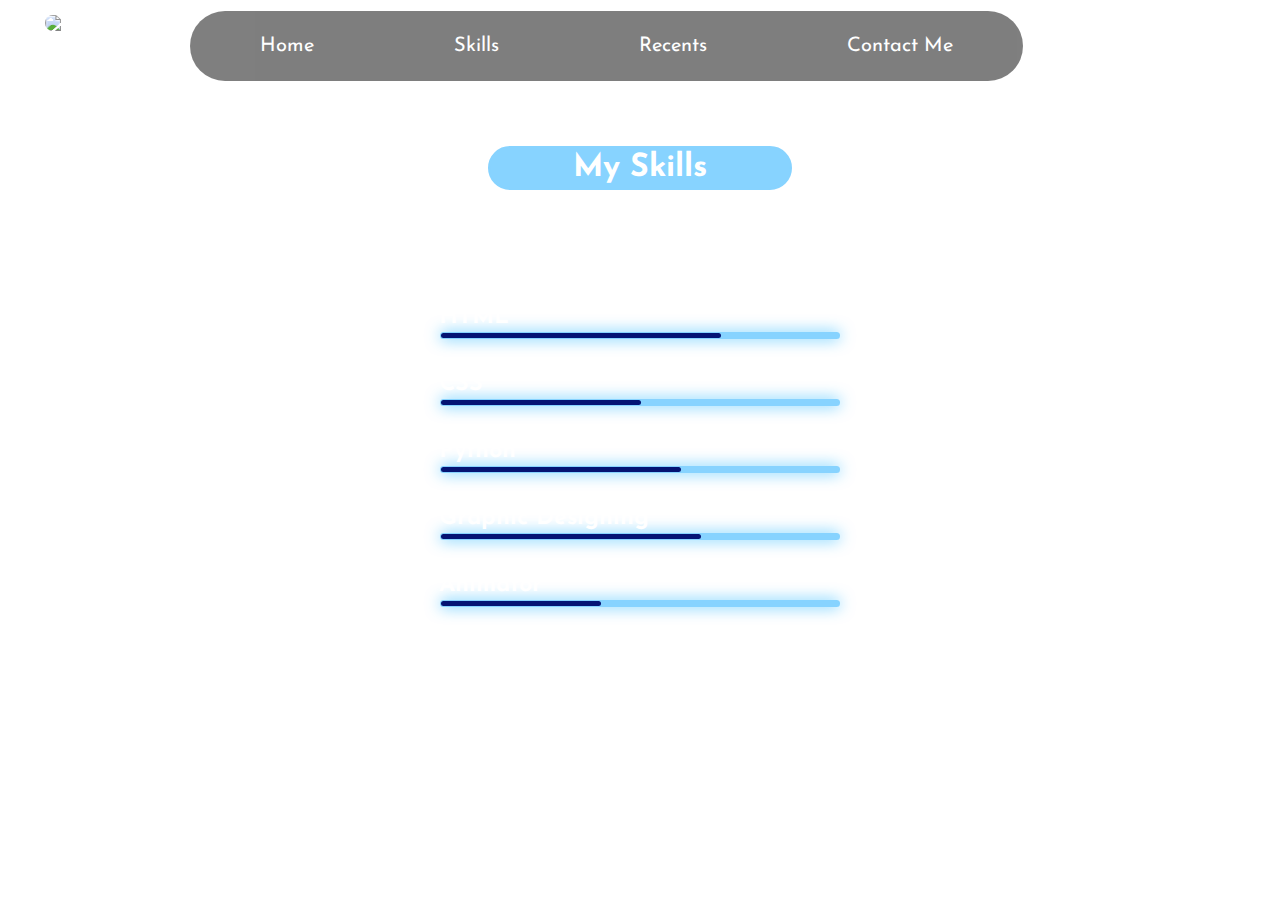
==== skills.html @ 3c484205 "Add files via upload" ====
<!DOCTYPE html>
<html lang="en">

<head>
    <meta charset="UTF-8">
    <meta http-equiv="X-UA-Compatible" content="IE=edge">
    <meta name="viewport" content="width=device-width, initial-scale=1.0">
    <title>This is contacting page</title>
    <link href="https://fonts.googleapis.com/css2?family=Josefin+Sans:wght@300&display=swap" rel="stylesheet">
    <style>
        * {
            margin: 0px;
            padding: 0px;
        }

        .container {
            width: 300px;
            font-family: 'Josefin Sans', sans-serif;
            margin: 100px auto;
            border: 2px solid rgb(135, 211, 255);
            background-color: rgb(135, 211, 255);
            color: white;
            height: 40px;
            display: flex;
            justify-content: center;
            align-items: center;
            border-radius: 34px;
        }
        
        body {
            font-family: 'Josefin Sans', sans-serif;
            background: url('skills_wally.jpg')no-repeat center;
            color: white;
        }

        .bar {
            background: rgb(135, 211, 255);
            /* display: block; */
            width: 400px;
            display: flex;
            margin: 3px 1px;
            /* justify-content: center; */
            /* align-items: center; */
            height: 7px;
            border: 0px solid rgba(0, 0, 0, 0.897);
            border-radius: 7px;
            overflow: hidden;
            box-shadow: rgba(1, 170, 255, 0.7) 0px 0px 15px;
            text-transform: uppercase;
        }

        .skills {
            display: flex;
            flex-direction: column;
            margin: 100px 10px;
            justify-content: center;
            align-items: center;
            font-family: 'Josefin Sans', sans-serif;
        }

        .skills li {
            list-style: none;
            /* margin: 10px; */
        }

        .bar span {
            height: 5px;
            margin: 1px 1px;
            float: left;
            background: #041474;
            border-radius: 10px;
        }

        .html {
            display: block;
            width: 70%;
            animation: html 9s;
        }

        .css {
            display: block;
            width: 50%;
            animation: css 9s;
        }

        .python {
            display: block;
            width: 60%;
            animation: python 9s;
        }

        .graphicdesigning {
            display: block;
            width: 65%;
            animation: graphicdesigning 9s;
        }

        .animator {
            display: block;
            width: 40%;
            animation: animator 9s;
        }

        @keyframes html {
            0% {
                width: 0%;
            }

            100% {
                width: 70%;
            }
        }

        @keyframes css {
            0% {
                width: 0%;
            }

            100% {
                width: 50%;
            }
        }

        @keyframes python {
            0% {
                width: 0%;
            }

            100% {
                width: 60%;
            }
        }

        @keyframes graphicdesigning {
            0% {
                width: 0%;
            }

            100% {
                width: 65%;
            }
        }

        @keyframes animator {
            0% {
                width: 0%;
            }

            100% {
                width: 40%;
            }
        }
        .mid {
            /* border: 2px solid green;  */
            display: block;
            /* width: 300px; */
            margin: 1px 60px;
            position: absolute;
            top: 0px;
            left: 120px;
        }
        .navigation li{
            list-style: none;
            margin: 10px 20px;
        }
        .navigation li a{
            text-decoration: none;
            color: white;
        }
        .navigation {
            display: flex;
        }
        .item:hover{
            /* background-color: rgb(0, 0, 0); */
            /* opacity: 0.5; */
            transform: scale(2);
            /* z-index: -1; */
            /* border-radius: 50px; */
        }
        

        li {
            font-size: 20px;
            list-style: none;
            margin: 0px;
            padding: 15px 50px;
            cursor: pointer;
        }
        .profile {
            width: 52px;
            height: 52px;
            margin: 15px 45px;
            border-radius: 70px;
        }
        .navigation{
            background-color: black;
            opacity: 0.5;
            border-radius: 40px;
            margin: 10px 10px;
        }
    </style>
</head>

<body>
    <div class="left">
        <img src="new profile_2.jfif" alt="sohith" class="profile">
    </div>
    <div class="mid">
        <nav>
            <ul class="navigation">
                <li class="item"><a href = 'index.html'>Home</a></li>
                <li class="item"><a href = 'skills.html'>Skills</a></li>
                <li class="item"><a href = 'recent.html'>Recents</a></li>
                <li class="item"><a href = 'hire.html'>Contact Me</a></li>
            </ul>
        </nav>
    </div>
    <div class="container">
        <h1>My Skills</h1>
    </div>
    <div class="skills">
        <li>
            <h3>HTML</h3><span class="bar"><span class="html"></span></span>
        </li>
        <li>
            <h3>CSS</h3><span class="bar"><span class="css"></span></span>
        </li>
        <li>
            <h3>Python</h3><span class="bar"><span class="python"></span></span>
        </li>
        <li>
            <h3>Graphic Designing</h3><span class="bar"><span class="graphicdesigning"></span></span>
        </li>
        <li>
            <h3>Animator</h3><span class="bar"><span class="animator"></span></span>
        </li>
    </div>
</body>

</html>
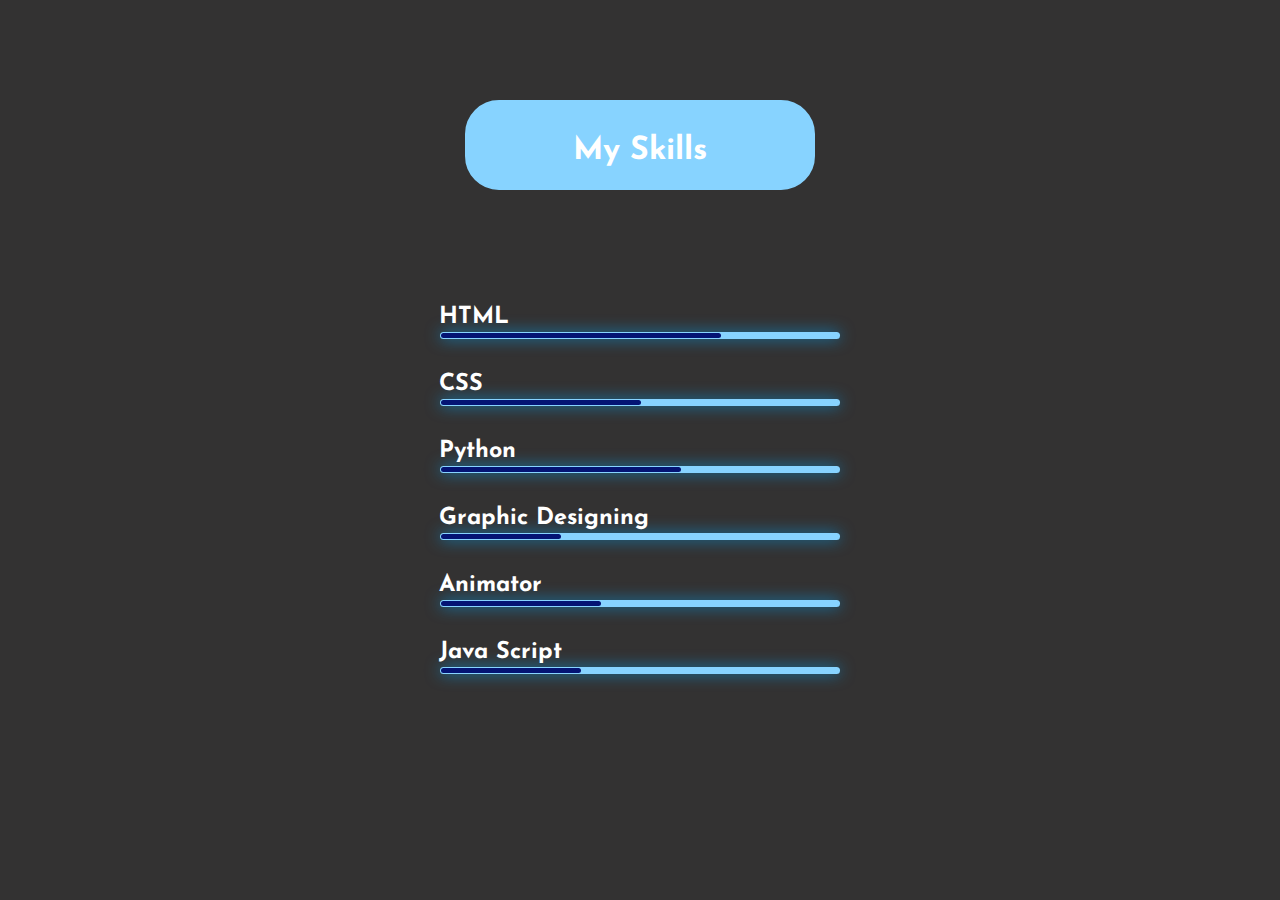
==== commit 780507fe: "changed the home page" ====
--- a/skills.html
+++ b/skills.html
@@ -1,240 +1,272 @@
 <!DOCTYPE html>
 <html lang="en">
-
-<head>
-    <meta charset="UTF-8">
-    <meta http-equiv="X-UA-Compatible" content="IE=edge">
-    <meta name="viewport" content="width=device-width, initial-scale=1.0">
+  <head>
+    <meta charset="UTF-8" />
+    <meta http-equiv="X-UA-Compatible" content="IE=edge" />
+    <meta name="viewport" content="width=device-width, initial-scale=1.0" />
     <title>This is contacting page</title>
-    <link href="https://fonts.googleapis.com/css2?family=Josefin+Sans:wght@300&display=swap" rel="stylesheet">
+    <link
+      href="https://fonts.googleapis.com/css2?family=Josefin+Sans:wght@300&display=swap"
+      rel="stylesheet"
+    />
+    <link href="https://cdn.jsdelivr.net/npm/bootstrap@5.3.0-alpha3/dist/css/bootstrap.min.css" rel="stylesheet" integrity="sha384-KK94CHFLLe+nY2dmCWGMq91rCGa5gtU4mk92HdvYe+M/SXH301p5ILy+dN9+nJOZ" crossorigin="anonymous">
     <style>
-        * {
-            margin: 0px;
-            padding: 0px;
-        }
-
-        .container {
-            width: 300px;
-            font-family: 'Josefin Sans', sans-serif;
-            margin: 100px auto;
-            border: 2px solid rgb(135, 211, 255);
-            background-color: rgb(135, 211, 255);
-            color: white;
-            height: 40px;
-            display: flex;
-            justify-content: center;
-            align-items: center;
-            border-radius: 34px;
-        }
-        
-        body {
-            font-family: 'Josefin Sans', sans-serif;
-            background: url('skills_wally.jpg')no-repeat center;
-            color: white;
-        }
-
-        .bar {
-            background: rgb(135, 211, 255);
-            /* display: block; */
-            width: 400px;
-            display: flex;
-            margin: 3px 1px;
-            /* justify-content: center; */
-            /* align-items: center; */
-            height: 7px;
-            border: 0px solid rgba(0, 0, 0, 0.897);
-            border-radius: 7px;
-            overflow: hidden;
-            box-shadow: rgba(1, 170, 255, 0.7) 0px 0px 15px;
-            text-transform: uppercase;
-        }
-
-        .skills {
-            display: flex;
-            flex-direction: column;
-            margin: 100px 10px;
-            justify-content: center;
-            align-items: center;
-            font-family: 'Josefin Sans', sans-serif;
-        }
-
-        .skills li {
-            list-style: none;
-            /* margin: 10px; */
-        }
-
-        .bar span {
-            height: 5px;
-            margin: 1px 1px;
-            float: left;
-            background: #041474;
-            border-radius: 10px;
-        }
-
-        .html {
-            display: block;
-            width: 70%;
-            animation: html 9s;
-        }
-
-        .css {
-            display: block;
-            width: 50%;
-            animation: css 9s;
-        }
-
-        .python {
-            display: block;
-            width: 60%;
-            animation: python 9s;
-        }
-
-        .graphicdesigning {
-            display: block;
-            width: 65%;
-            animation: graphicdesigning 9s;
-        }
-
-        .animator {
-            display: block;
-            width: 40%;
-            animation: animator 9s;
-        }
-
-        @keyframes html {
-            0% {
-                width: 0%;
-            }
-
-            100% {
-                width: 70%;
-            }
-        }
-
-        @keyframes css {
-            0% {
-                width: 0%;
-            }
-
-            100% {
-                width: 50%;
-            }
-        }
-
-        @keyframes python {
-            0% {
-                width: 0%;
-            }
-
-            100% {
-                width: 60%;
-            }
-        }
-
-        @keyframes graphicdesigning {
-            0% {
-                width: 0%;
-            }
-
-            100% {
-                width: 65%;
-            }
-        }
-
-        @keyframes animator {
-            0% {
-                width: 0%;
-            }
-
-            100% {
-                width: 40%;
-            }
-        }
-        .mid {
-            /* border: 2px solid green;  */
-            display: block;
-            /* width: 300px; */
-            margin: 1px 60px;
-            position: absolute;
-            top: 0px;
-            left: 120px;
-        }
-        .navigation li{
-            list-style: none;
-            margin: 10px 20px;
-        }
-        .navigation li a{
-            text-decoration: none;
-            color: white;
-        }
-        .navigation {
-            display: flex;
-        }
-        .item:hover{
-            /* background-color: rgb(0, 0, 0); */
-            /* opacity: 0.5; */
-            transform: scale(2);
-            /* z-index: -1; */
-            /* border-radius: 50px; */
-        }
-        
-
-        li {
-            font-size: 20px;
-            list-style: none;
-            margin: 0px;
-            padding: 15px 50px;
-            cursor: pointer;
-        }
-        .profile {
-            width: 52px;
-            height: 52px;
-            margin: 15px 45px;
-            border-radius: 70px;
-        }
-        .navigation{
-            background-color: black;
-            opacity: 0.5;
-            border-radius: 40px;
-            margin: 10px 10px;
-        }
+      * {
+        margin: 0px;
+        padding: 0px;
+      }
+
+      .container {
+        width: 300px;
+        font-family: "Josefin Sans", sans-serif;
+        margin: 100px auto;
+        border: 2px solid rgb(135, 211, 255);
+        background-color: rgb(135, 211, 255);
+        color: white;
+        height: 40px;
+        display: flex;
+        justify-content: center;
+        align-items: center;
+        border-radius: 34px;
+        padding: 23px;
+      }
+
+      body {
+        font-family: "Josefin Sans", sans-serif;
+        background-color: #333232;
+        color: white;
+      }
+
+      .bar {
+        background: rgb(135, 211, 255);
+        /* display: block; */
+        width: 400px;
+        display: flex;
+        margin: 3px 1px;
+        /* justify-content: center; */
+        /* align-items: center; */
+        height: 7px;
+        border: 0px solid rgba(0, 0, 0, 0.897);
+        border-radius: 7px;
+        overflow: hidden;
+        box-shadow: rgba(1, 170, 255, 0.7) 0px 0px 15px;
+        text-transform: uppercase;
+      }
+
+      .skills {
+        display: flex;
+        flex-direction: column;
+        margin: 100px 10px;
+        justify-content: center;
+        align-items: center;
+        font-family: "Josefin Sans", sans-serif;
+      }
+
+      .skills li {
+        list-style: none;
+        /* margin: 10px; */
+      }
+
+      .bar span {
+        height: 5px;
+        margin: 1px 1px;
+        float: left;
+        background: #041474;
+        border-radius: 10px;
+      }
+
+      .html {
+        display: block;
+        width: 70%;
+        animation: html 9s;
+      }
+
+      .css {
+        display: block;
+        width: 50%;
+        animation: css 9s;
+      }
+
+      .python {
+        display: block;
+        width: 60%;
+        animation: python 9s;
+      }
+
+      .graphicdesigning {
+        display: block;
+        width: 30%;
+        animation: graphicdesigning 9s;
+      }
+
+      .animator {
+        display: block;
+        width: 40%;
+        animation: animator 9s;
+      }
+      .javascript {
+        display: block;
+        width: 35%;
+        animation: javascript 9s;
+      }
+
+      @keyframes html {
+        0% {
+          width: 0%;
+        }
+
+        100% {
+          width: 70%;
+        }
+      }
+
+      @keyframes css {
+        0% {
+          width: 0%;
+        }
+
+        100% {
+          width: 50%;
+        }
+      }
+
+      @keyframes python {
+        0% {
+          width: 0%;
+        }
+
+        100% {
+          width: 60%;
+        }
+      }
+
+      @keyframes graphicdesigning {
+        0% {
+          width: 0%;
+        }
+
+        100% {
+          width: 30%;
+        }
+      }
+
+      @keyframes animator {
+        0% {
+          width: 0%;
+        }
+
+        100% {
+          width: 40%;
+        }
+      }
+      @keyframes javascript {
+        0% {
+          width: 0%;
+        }
+
+        100% {
+          width: 35%;
+        }
+      }
+      .mid {
+        /* border: 2px solid green;  */
+        display: block;
+        /* width: 300px; */
+        margin: 1px 60px;
+        position: absolute;
+        top: 0px;
+        left: 120px;
+      }
+      .navigation li {
+        list-style: none;
+        margin: 10px 20px;
+      }
+      .navigation li a {
+        text-decoration: none;
+        color: white;
+      }
+      .navigation {
+        display: flex;
+      }
+      .item:hover {
+        /* background-color: rgb(0, 0, 0); */
+        /* opacity: 0.5; */
+        transform: scale(2);
+        /* z-index: -1; */
+        /* border-radius: 50px; */
+      }
+
+      li {
+        font-size: 20px;
+        list-style: none;
+        margin: 0px;
+        padding: 15px 50px;
+        cursor: pointer;
+      }
+      .profile {
+        width: 52px;
+        height: 52px;
+        margin: 15px 45px;
+        border-radius: 70px;
+      }
+
+      li {
+        font-size: 20px;
+        list-style: none;
+        margin: 0px;
+        padding: 15px 50px;
+        cursor: pointer;
+      }
+
+      .navigation li {
+        list-style: none;
+        /* margin: 10px 20px; */
+      }
+      .navigation li a {
+        text-decoration: none;
+        color: white;
+      }
+      .navigation {
+        display: flex;
+      }
     </style>
-</head>
-
-<body>
+  </head>
+
+  <body>
     <div class="left">
-        <img src="new profile_2.jfif" alt="sohith" class="profile">
+      <!-- <img src="new profile_2.jfif" alt="sohith" class="profile" /> -->
     </div>
     <div class="mid">
-        <nav>
-            <ul class="navigation">
-                <li class="item"><a href = 'index.html'>Home</a></li>
-                <li class="item"><a href = 'skills.html'>Skills</a></li>
-                <li class="item"><a href = 'recent.html'>Recents</a></li>
-                <li class="item"><a href = 'hire.html'>Contact Me</a></li>
-            </ul>
-        </nav>
+      
     </div>
     <div class="container">
-        <h1>My Skills</h1>
+      <h1 style="padding-top: 11px;">My Skills</h1>
     </div>
     <div class="skills">
-        <li>
-            <h3>HTML</h3><span class="bar"><span class="html"></span></span>
-        </li>
-        <li>
-            <h3>CSS</h3><span class="bar"><span class="css"></span></span>
-        </li>
-        <li>
-            <h3>Python</h3><span class="bar"><span class="python"></span></span>
-        </li>
-        <li>
-            <h3>Graphic Designing</h3><span class="bar"><span class="graphicdesigning"></span></span>
-        </li>
-        <li>
-            <h3>Animator</h3><span class="bar"><span class="animator"></span></span>
-        </li>
-    </div>
-</body>
-
-</html>+      <li>
+        <h3>HTML</h3>
+        <span class="bar"><span class="html"></span></span>
+      </li>
+      <li>
+        <h3>CSS</h3>
+        <span class="bar"><span class="css"></span></span>
+      </li>
+      <li>
+        <h3>Python</h3>
+        <span class="bar"><span class="python"></span></span>
+      </li>
+      <li>
+        <h3>Graphic Designing</h3>
+        <span class="bar"><span class="graphicdesigning"></span></span>
+      </li>
+      <li>
+        <h3>Animator</h3>
+        <span class="bar"><span class="animator"></span></span>
+      </li>
+      <li>
+        <h3>Java Script</h3>
+        <span class="bar"><span class="javascript"></span></span>
+      </li>
+    </div>
+  </body>
+</html>
